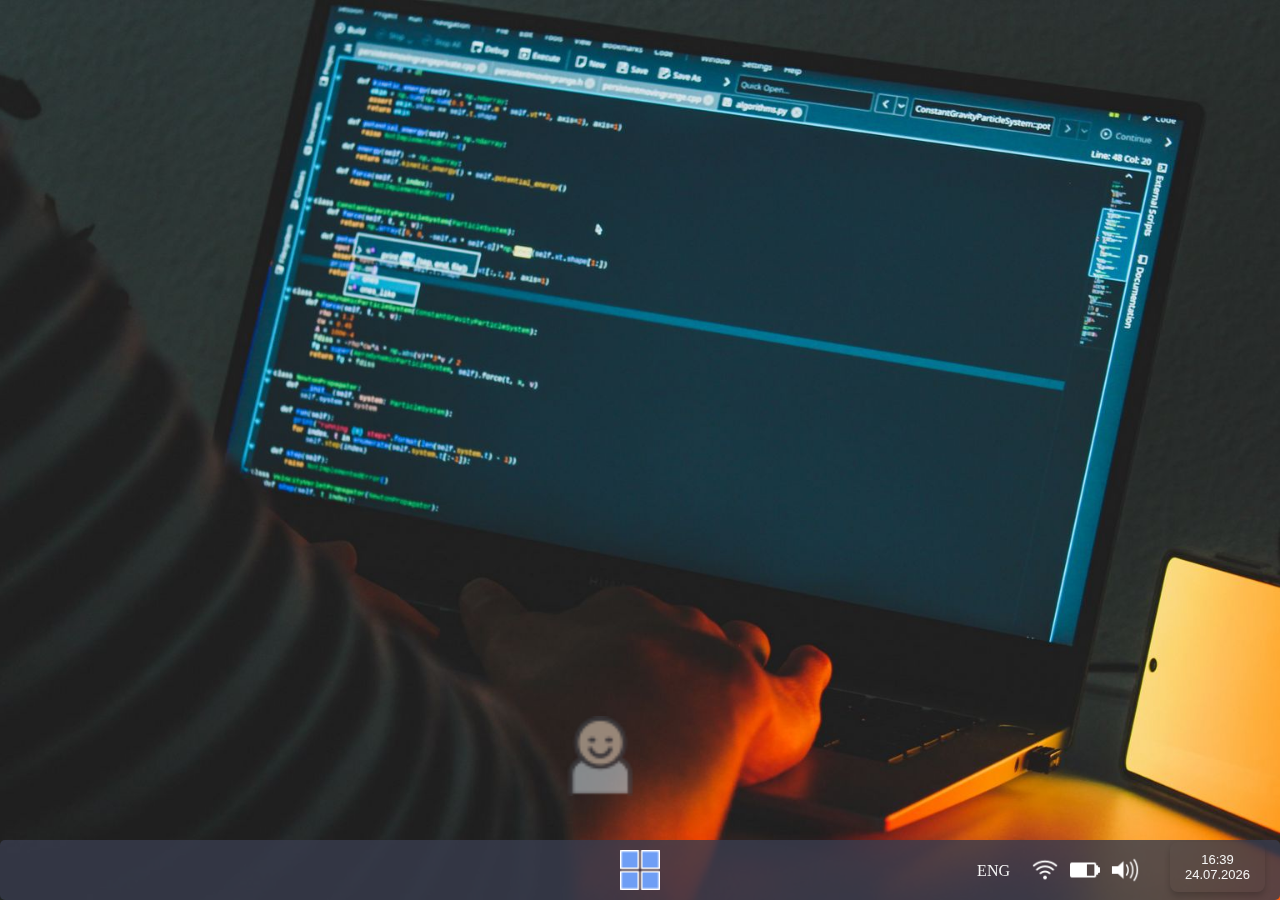
==== index.html @ d4693ad7 "Первый комит" ====
<!DOCTYPE html>
<html lang="en">
<head>
    <meta charset="UTF-8">
    <meta name="viewport" content="width=device-width, initial-scale=1.0">
    <title>Windows by Jamal</title>
    <link rel="icon" type="img/png" href="./img/human.png">
    <link rel="stylesheet" href="./styles/main.css">
    <script src="./js/main.js" defer></script>
     <script src="./js/play.js" defer></script>
    <script src="./js/microsoft.js" defer></script>
    <script src="./js/developer.js" defer></script>
    <script src="./js/yandex.js" defer></script>
</head>
<body>


    <div class="modal-for-pusk" >
         <input class="pusk-input" type="text" placeholder="Поиск..." style="display: flex; background: none;  color: white;">
         
            <button class="mstore">
            
                <a href="./microsoft.html"><img class="mstore-img" src="/img/8673916_ic_fluent_store_microsoft_filled_icon.png" alt="" width="50px"></a>
            </button> 
          
            
         
       
    </div>
    <div class="modal-chel">
        <div class="message-chel" >НАЖМИ ЛЮБУЮ КЛАВИШУ</div> 
        <div class="next-chel"><p>Привет!Ты скорее всего не понял что происходит и хочешь получить дополнительную информацию.
            Я хочу создать предпросмотр виндовс на телефоне в виде сайта так как виндовс работает только на компютерах.
            Так же я ищу BackEnd developer для совместной разработки одного интерестного проекта.
            Для того чтобы связаться со мной нажми <a href="./developer.html">сюда</a>,а если ты устал то можешь поиграть игру где ты должен отгадать одинаковые карты
            (ее тоже создовал я) нажми <a href="./play.html">сюда</a> и поиграй ее!
        
        </p></div>
    </div>
   <div class="chel">
    <img src="./img/human.png" alt="" width="80px" height="80px">
   </div>
    <div class="modal-for-lang">
        <div class="main">
            <h1>Рассладка клавиатуры</h1>
            <div class="rus">
                <div class="first-lang"><p>РУС</p></div>
                <div class="second-lang">Русский</div>
            </div>
            <div class="eng">
                <div class="first-lang"><p>ENG</p></div>
                <div class="second-lang">English</div>
            </div>
        </div>
    </div>
    <div class="modal-for-chel" style="background-color: whitesmoke;">
        <p>Нажми на меня чтобы получить дополнительную информацию!...</p>
    </div>
    <div class="modals">
        <div class="first">
            <div class="head">
                <img src="./img/spotyfi.png" alt="">
                <h1>Spotify</h1>
            </div>
            <div class="main">
                <h2 class="ispolnitel">Lana Del Rey</h2>
                <p class="nazvaniye">Cinnammon girl</p>
                <img class="foto" src="./img/lana.jpg" alt="" width="100px">
            </div>
            <div class="footer">
                <img id="prev" src="./img/prev.png" alt="">
                <img id="pause" src="./img/pause.png" alt="">
                <img id="next" src="./img/next.png" alt="">
            </div>
        </div>
        <div class="second">
            <div class="wifi">
                <img src="./img/wifi-white.png" alt="">
            </div>
            <div class="bluetooth">
                <img src="./img/bluetooth-white.png" alt="">
            </div>
            <div class="samolet">
                <img src="./img/airline.png" alt="">
            </div>
            <div class="volume">
            
              <img src="./img/unmute.png" alt="">
                <audio id="player">
                    <source src="audio.mp3" type="audio/mpeg">
                </audio>
                
                <input type="range" id="volumeSlider" min="0" max="1" step="0.01" value="1">
                
               
                
                
                
            </div>
            <div class="yarkost">
                <img src="./img/yarkost.png" alt="">
                

<input type="range" id="brightnessSlider" min="0.5" max="1" step="0.01" value="1">




            </div>
        </div>
    </div>
    <div class="app">
        
      <div class="something"></div>
        <div class="panel-zadac">
            <button class="pusk"><img src="./img/pusk.png" alt=""></button>

        </div>
      
        <div class="language">
            <p class="langua" style="color: whitesmoke;">ENG</p></div>
        <div class="all">
            
        <img src="./img/wifi-white.png" alt="" width="30px">
        <img src="./img/batery.png" alt="" width="30px">
        <img src="./img/unmute.png" alt="" width="30px">
        </div>
    </div>

    
</head>
<body>

<div class="clock" id="clock"></div>



</body>
</html>
---- styles/main.css ----
*{
    margin: 0;
    padding: 0;
    box-sizing: border-box;
}
.app {

   background: url('../img/main.jpg');
    height: 100vh;
    width: 100vw;
    display: flex;
    justify-content: center;
    align-items: center;
    background-position: center center;
    background-size: cover;
    background-repeat: no-repeat;
    
}
.modal-for-pusk{
    padding: 8px;
    position: absolute;
    width: 500px;
    height: 500px;
    flex-direction: column;
    display: none;
    background-color: rgb(88, 88, 88);
    top: 28%;
    border-radius: 15px;
    border: 1px solid black;
    right: 35%;
    flex-direction: row;
    flex-wrap: wrap;
    gap: 10px;
    & .mstore{
        position: absolute;
        top: 100px;

    }
}

.panel-zadac {
    gap:30px;
    display: flex;
    justify-content: center;
    align-items: center;
    position: absolute;
    bottom: 0;
    width: 100%;
    height: 60px;
    background-color: rgba(56, 60, 77, 0.822);
    border-radius: 5px;
}

.panel-zadac .pusk{
    display: flex;
    justify-content: center;
    align-items: center;
    background-color: transparent;
    border: none;
    outline: none;
    transition: .3s ease;
}
.panel-zadac .yandex {
    display: none;
    justify-content: center;
    align-items: center;
    background-color: transparent;
    border: none;
    outline: none;
    transition: .3s ease;
}

.panel-zadac .pusk img {
    width: 40px;
    height: 40px;
}

.pusk:active{
    transform: scale(0.8);
}
.yandex:active{
    transform: scale(0.8);
}

 body {
    display: flex;
    justify-content: flex-end;
    align-items: flex-end;
    height: 100vh;
    margin: 0;
    background-color: #222;
} 
.clock {
    font-family: Arial, sans-serif;
    font-size: 13px;
    
    color: whitesmoke;
    background: none;
    padding: 10px 15px;
    border-radius: 8px;
    box-shadow: 0 4px 6px rgba(0, 0, 0, 0.2);
    position: fixed;
    bottom: 8px;
    right: 15px;
    text-align: center;
}
.all{
    position: absolute;
    bottom: 15px;
    right: 140px;
    gap: 10px;
    transition: .3s ease;
    display: flex;
}
.all img{
    width: 30px;
    height: 30px;
    cursor: pointer;
}
.all:active{
    transform: scale(.8);
}
.something{
    height: 100%;
    width: 100%;
    opacity: 1;
    
   
}
.first {
    width: 300px;
    height: 180px;
    border-radius: 15px;
   
    
    background: rgba(31, 27, 27, 0.3); 
    backdrop-filter: blur(10px); 
}
.second{
    width: 300px;
    height: 350px;
    border-radius: 15px;
   
    
    background: rgba(31, 27, 27, 0.3); 
    backdrop-filter: blur(10px); 
}
.modals{
    display: none;
    flex-direction: column;
    position: absolute;
    top: 200px;
    right: 100px;
    gap: 20px;
    height: 530px;
}
.head{
    display: flex;
    color: rgb(231, 225, 225);
    gap: 5px;
    justify-content: flex-start;
    align-items: center;
    font-size:10px;
    padding: 10px;
}
.main{
    color: rgb(216, 216, 216);
    display: flex;
    flex-direction: column;
}
.main img{
    position: absolute;
    right: 10px;
}
.pusk-input{
    width: 100%;
    height: 30px;
    border-radius: 5px;
    background-color: rgb(44, 44, 44);
    border: none;
    outline: none;
    padding-left: 10px;
    color: white;
    font-size: 15px;
    font-weight: bold;
}
.mstore{
    border: none;
    outline: none;
    background-color: transparent;
    transition: .3s ease;
    margin-top: 30px;
}
.mstore:active{
    transform: scale(0.8);
}
.footer{
    display: flex;
     position: absolute;
    bottom: 10px;
    left: 70px;
    gap: 30px;
}
.footer img{
    width: 30px;
    height: 30px;
    cursor: pointer;
}
#prev{

    transform: rotate(180deg);
}


.wifi{
    border: 1px solid white;
    width: 60px;
    text-align: center;
    align-content: center;
    padding: 5px;
    top: 10px;
    position: absolute;
    left: 10px;
}
.bluetooth{
    border: 1px solid white;
    width: 60px;
    text-align: center;
    align-content: center;
    padding: 5px;
    top: 10px;
    position: absolute;
    left: 40%;
}
.samolet{
    border: 1px solid white;
    width: 60px;
    text-align: center;
    align-content: center;
    padding: 5px;
    top: 10px;
    position: absolute;
    right: 10px;
}
.chel{
    position: absolute;
    bottom : 100px;
    right: 50%;
    animation: human 3s ease-out ;
   opacity: .5;
   transition: .3s ease;
}
.volume{
    display: flex;
   
    gap: 5px;

    position: absolute;
    top: 100px;
    & img{
        transform: translateY(-12px);
    }
}
.yarkost{
    display: flex;
    gap: 5px;
    position: absolute;
    top: 150px;
    & img{
        transform: translateY(-12px);
    }
}
#volumeSlider {
    -webkit-appearance: none;
    appearance: none;
    width: 200px;
    height: 6px;
    border-radius: 5px;
    outline: none;
    background: black; 
}


#volumeSlider::-webkit-slider-thumb {
    -webkit-appearance: none;
    appearance: none;
    width: 16px;
    height: 16px;
    background: white;
    border: 2px solid #0078D4;
    border-radius: 50%;
    cursor: pointer;
    margin-top: -5px;
  
}
#brightnessSlider {
    -webkit-appearance: none;
    appearance: none;
    width: 200px;
    height: 6px;
    border-radius: 5px;
    outline: none;
    background: black;
    display: block;
    margin-bottom: 10px;
}
.now{
    
    animation: ama 1s ease;
}

#brightnessSlider::-webkit-slider-thumb {
    -webkit-appearance: none;
    appearance: none;
    width: 16px;
    height: 16px;
    background: white;
    border: 2px solid #0078D4;
    border-radius: 50%;
    cursor: pointer;
    margin-top: -5px;
}
.language{
    position: absolute;
    bottom: 25px;
    right: 270px;
    color: whitesmoke;
}
.langua{
    
    color: whitesmoke;
    transform: translateY(5px);
}
.au{
    animation: some 1s ease ;
}
.modal-for-lang{
    transition: .3s ease;
    width:  300px;
    height: 200px;
    background-color: rgb(48, 48, 48);
    position: absolute;
    border-radius: 15px;
    border: 1px solid rgb(44, 44, 44);
    bottom: 80px;
    display: none;
    padding: 10px;
    right: 150px;
    & h1{
        font-size: 15px;
        margin-bottom: 15px;
    }
    & .rus,.eng {
        height: 40px;
        width: 290px;
        border-radius: 5px;
        display: flex;
        gap: 10px;
    }

}
.rus:hover{
    background-color: rgb(66, 65, 65);
}
.eng:hover{

    background-color: rgb(66, 65, 65);
}
.modal-for-chel{
    display: none;
    position: absolute;
    bottom: 160px;
    right: 42%;
    border-radius:15px ;
    padding: 5px 7px;
    font-size: 15px;
    width: 120px;
    height: 90px;

}
.chel:hover{
    transform: translateY(-20px);
    opacity: 300;
    cursor: pointer;
    filter: drop-shadow(0 0 10px white);
}
.next-chel{
    display: none;
    color: whitesmoke;
    font-size: 23px;
}
.active{
    display: flex;
}
.pressed{
    animation: handleScale 1s 1 forwards;
}
.modal-chel{
    
    width: 500px;
    height: 350px;
    background-color:rgb(53, 52, 52) ;
    position: absolute;
    bottom: 100px;
    right: 500px;
    padding: 10px ;
    border-radius: 15px;
    text-align: center;
    align-items: center;
    display: none;
    justify-content: center;
    & .message-chel{
        
        color: whitesmoke;
        font-size: 30px;
        text-shadow: 0px 0px 10px;
    }
}





@keyframes human {
    0% {
        transform: translateY(0px) scale(1) rotate(0deg);
        opacity: 1;
    }
    25% {
        transform: translateY(-500px) scale(2) rotate(180deg) translateX(-200px);
        opacity: 1;
    }
    50% {
        transform: translateY(-650px) scale(1) rotate(0) translateX(-100px);
        opacity: 1;
    }
    75% {
        transform: translateY(-600px) scale(0.7) rotate(180deg);
        opacity: 1;
    }
    100% {
        opacity: .5;
        transform: translateY(0) scale(1) rotate(0);
    }
    
}
@keyframes humanMobil {
    0% {
        transform: translateY(0px) scale(1) rotate(0deg);
        opacity: 1;
    }
    25% {
        transform: translateY(-400px) scale(2) rotate(180deg) translateX(-150px);
        opacity: 1;
    }
    50% {
        transform: translateY(-500px) scale(1) rotate(0) translateX(-80px);
        opacity: 1;
    }
    75% {
        transform: translateY(-450px) scale(0.7) rotate(180deg);
        opacity: 1;
    }
    100% {
        opacity: .5;
        transform: translateY(0) scale(1) rotate(0);
    }
    
}


















@keyframes ama {
    0%{
        transform: scale(0);
    }
    100%{
        transform: scale(1);
    }
}
@keyframes some {
    0% {
        transform: translateY(70px);
    }
    100%{
        transform: translateY(0px);
    }
}
@keyframes handleScale{
    0%{
        transform: scale(1);
    }
   
    100%{
        transform: scale(3);
        display: none;
        opacity: 0;
        
    }
}
a{
    color: blue;
    text-decoration: none;
    font-size: 20px;
    text-transform: uppercase;
}
@keyframes blink{
    0%{
        opacity: 0;
    }
    50%{
        opacity: 1;
    }
    100%{
        opacity: 0;
    }

}


@media screen and (max-width: 1000px) {
.clock{
    font-size: 10px;
    position: absolute;
    right: 8px;
    padding: 10px 5px;
}
.all img{
    width: 20px;
    height: 20px;

}
.all{
    position: absolute;
    right: 80px;
    gap: 5px;
    bottom: 18px;
}
.language{
    position: absolute;
    right: 160px;
}
.pusk{
    position: absolute;
    left: 30px;
}
.yandex-installed{
    position: absolute;
    left: 90px;
    
}
.modals{
    z-index: 1;
    height: 400px;
    position: absolute;
    right: 10px;
}
.first{
    height: 140px;
}
.head img{
    width: 30px;
    height: 30px;
}
.main h2{
font-size: 20px;
}
.main p{
    font-size: 15px;
}
.main img{
    position: absolute;
    top: 15%;
}
.footer img{
width: 20px;
height: 20px;
}
.footer{
    position: absolute;
    bottom: 10px;
    left: 110px;
    gap: 10px;

}
.second{
    height: 150px;
}
.wifi img{
    width: 20px;
    height: 20px;
}
.bluetooth img{
    width: 20px;
    height: 20px;
}
.samolet img{
    width: 20px;
    height: 20px;
}
.volume{
    position: absolute;
    top: 50%;
}
.yarkost{
    position: absolute;
    top:70%;
}
.modal-for-lang{
    position: absolute;
    right: 10px;
    z-index: 1000;
    height: 150px;
}
.modal-for-chel{
    transform: translateY(-30px);
}

.chel{
    animation: humanMobil 3s ease ;
}
.modal-chel{
    
    z-index: 1;
    height: 200px;
    width: 300px;
    right: 60px;
    
    bottom: 80px;
}
.next-chel{
    font-size: 13px;
}

.modal-for-pusk{
    width: 300px;
    height: 300px;
    right: 20px;    
    z-index: 1;

}





}
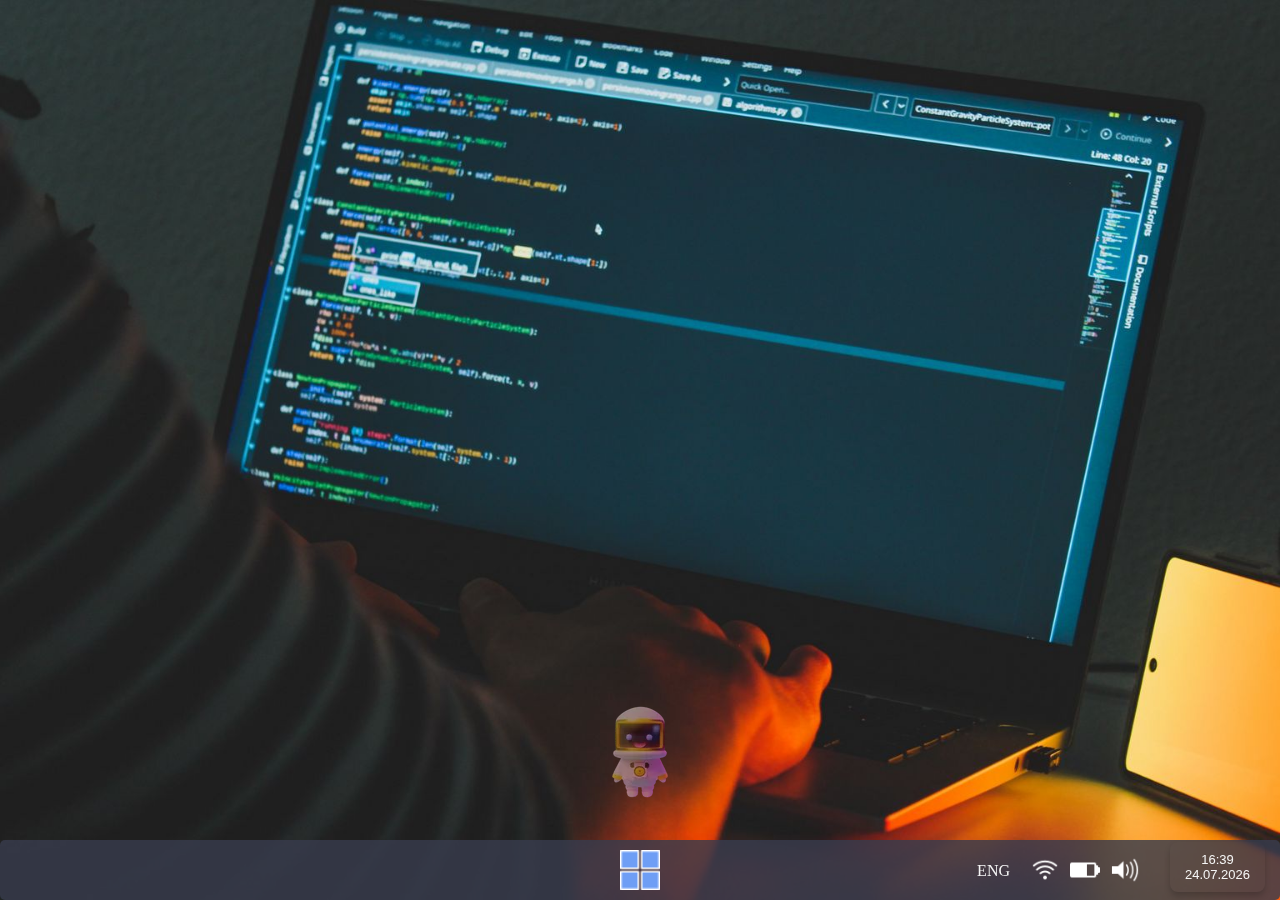
==== commit f70267e7: "kones" ====
--- a/index.html
+++ b/index.html
@@ -6,7 +6,7 @@
     <title>Windows by Jamal</title>
     <link rel="icon" type="img/png" href="./img/human.png">
     <link rel="stylesheet" href="./styles/main.css">
-    <script src="./js/main.js" defer></script>
+    <script src="./js/main.js" defer></script>  
      <script src="./js/play.js" defer></script>
     <script src="./js/microsoft.js" defer></script>
     <script src="./js/developer.js" defer></script>
@@ -20,7 +20,7 @@
          
             <button class="mstore">
             
-                <a href="./microsoft.html"><img class="mstore-img" src="/img/8673916_ic_fluent_store_microsoft_filled_icon.png" alt="" width="50px"></a>
+                <a href="microsoft.html"><img class="mstore-img" src="./img/microsoft.png" alt="" width="50px"></a>
             </button> 
           
             
@@ -28,7 +28,8 @@
        
     </div>
     <div class="modal-chel">
-        <div class="message-chel" >НАЖМИ ЛЮБУЮ КЛАВИШУ</div> 
+        
+        <div class="message-chel">НАЖМИ ЛЮБУЮ КЛАВИШУ ИЛИ НАЖМИ НА МЕНЯ</div> 
         <div class="next-chel"><p>Привет!Ты скорее всего не понял что происходит и хочешь получить дополнительную информацию.
             Я хочу создать предпросмотр виндовс на телефоне в виде сайта так как виндовс работает только на компютерах.
             Так же я ищу BackEnd developer для совместной разработки одного интерестного проекта.
@@ -38,7 +39,7 @@
         </p></div>
     </div>
    <div class="chel">
-    <img src="./img/human.png" alt="" width="80px" height="80px">
+    <img src="./img/bot-v1.webp" alt=""  >
    </div>
     <div class="modal-for-lang">
         <div class="main">
--- a/styles/main.css
+++ b/styles/main.css
@@ -243,12 +243,15 @@
     right: 10px;
 }
 .chel{
-    position: absolute;
-    bottom : 100px;
-    right: 50%;
-    animation: human 3s ease-out ;
-   opacity: .5;
-   transition: .3s ease;
+    position: fixed;
+    z-index: 1000!important;
+    bottom: 80px;
+    left: 45%;
+    
+    animation: infinityPath 3s ease-in-out;
+    transition:  .3s ease;
+    opacity: .5;
+    cursor: pointer
 }
 .volume{
     display: flex;
@@ -369,7 +372,7 @@
 .modal-for-chel{
     display: none;
     position: absolute;
-    bottom: 160px;
+    bottom: 187px;
     right: 42%;
     border-radius:15px ;
     padding: 5px 7px;
@@ -532,6 +535,47 @@
 
 }
 
+@keyframes infinityPath {
+    0% {
+        opacity: 1;
+        transform: translate(-50%) rotate(0deg) scale(5);
+        bottom: -100px;
+        left: 50%
+    }
+
+    25% {
+        opacity: 1;
+        transform: translate(200px,-200px) rotate(180deg) scale(3);
+        bottom: 50%;
+        left: 50%
+    }
+
+    50% {
+        opacity: 1;
+        transform: translateY(-100%) rotate(1turn) scale(2);
+        bottom: 100%;
+        left: 50%
+    }
+
+    75% {
+        transform: translate(-200px,200px) rotate(540deg) scale(1);
+        bottom: 50%;
+        left: 50%;
+        opacity: 1
+    }
+
+    to {
+        transform: translate(0) rotate(0deg) scale(1) translateX(-50%);
+        bottom: 90px;
+        left: 48%;
+        opacity: .5
+    }
+}
+
+
+
+
+
 
 @media screen and (max-width: 1000px) {
 .clock{
@@ -564,6 +608,10 @@
     left: 90px;
     
 }
+.google-installed{
+    position: absolute;
+    left: 145px;
+}
 .modals{
     z-index: 1;
     height: 400px;
@@ -628,11 +676,12 @@
     height: 150px;
 }
 .modal-for-chel{
-    transform: translateY(-30px);
+    transform: translateY(-15px) translateX(90px);
+    
 }
 
 .chel{
-    animation: humanMobil 3s ease ;
+    left: 34%;
 }
 .modal-chel{
     
@@ -645,6 +694,7 @@
 }
 .next-chel{
     font-size: 13px;
+    padding: 0px;
 }
 
 .modal-for-pusk{
@@ -659,5 +709,6 @@
 
 
 
-}
-
+
+}
+
